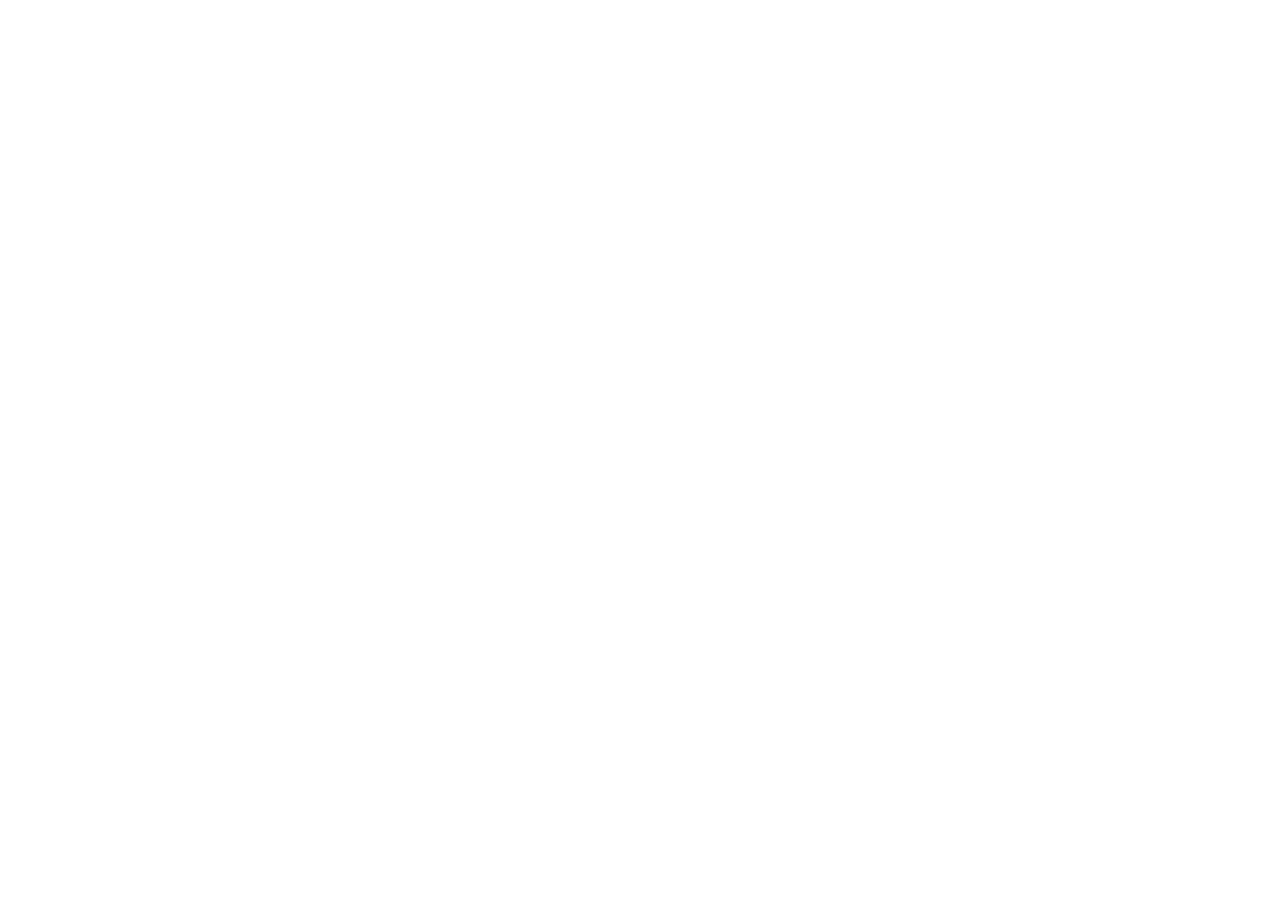
==== login.html @ 0b89da91 "init project" ====
<!DOCTYPE html>
<html lang="zh-CN">
  <head>
    <meta charset="UTF-8" />
    <meta http-equiv="X-UA-Compatible" content="IE=edge" />
    <meta name="viewport" content="width=device-width, initial-scale=1.0" />
    <title>Document</title>
  </head>
  <body></body>
</html>
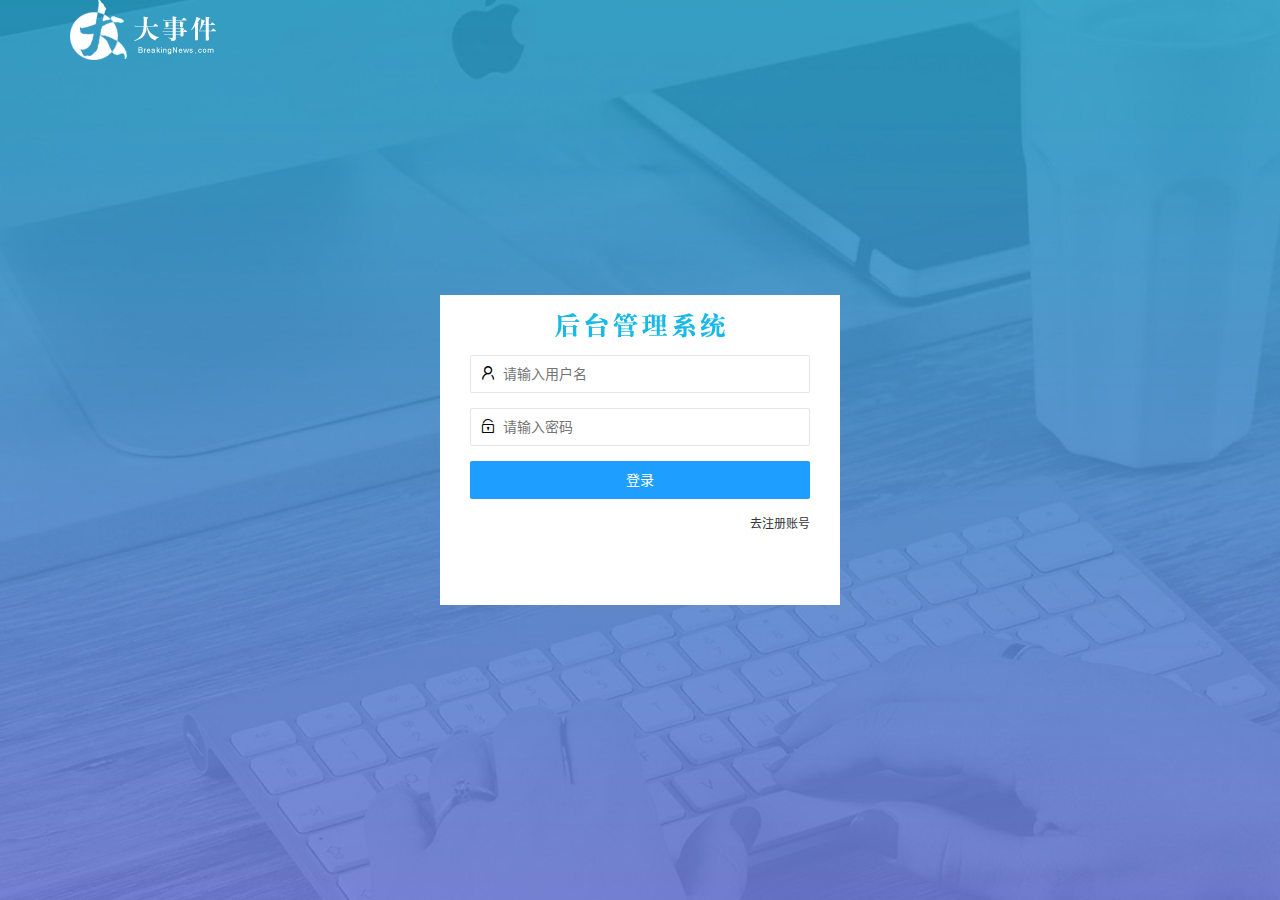
==== commit 839c73ca: "完成了登录和注册功能的开发" ====
--- a/login.html
+++ b/login.html
@@ -5,6 +5,129 @@
     <meta http-equiv="X-UA-Compatible" content="IE=edge" />
     <meta name="viewport" content="width=device-width, initial-scale=1.0" />
     <title>Document</title>
+    <link rel="stylesheet" href="./assets/lib/layui/css/layui.css" />
+    <!-- 导入自己的样式表 -->
+    <link rel="stylesheet" href="./assets/css/login.css" />
   </head>
-  <body></body>
+  <body>
+    <!-- 头部区域的logo -->
+    <div class="layui-main">
+      <img src="./assets/images/logo.png" alt="" />
+    </div>
+
+    <!-- 登录注册区域 -->
+    <div class="loginRegBox">
+      <div class="titleBox"></div>
+      <!-- 登录 -->
+      <div class="loginBox">
+        <form class="layui-form" id="form_login">
+          <!-- 用户名输入框 -->
+          <div class="layui-form-item">
+            <i class="layui-icon layui-icon-username"></i>
+            <input
+              type="text"
+              name="username"
+              required
+              lay-verify="required"
+              placeholder="请输入用户名"
+              autocomplete="off"
+              class="layui-input"
+            />
+          </div>
+          <!-- 密码输入框 -->
+          <div class="layui-form-item">
+            <i class="layui-icon layui-icon-password"></i>
+            <input
+              type="password"
+              name="password"
+              required
+              lay-verify="required|pwd"
+              placeholder="请输入密码"
+              autocomplete="off"
+              class="layui-input"
+            />
+          </div>
+          <!-- 登录按钮 -->
+          <div class="layui-form-item">
+            <button
+              class="layui-btn layui-btn-fluid layui-btn-normal"
+              lay-submit
+            >
+              登录
+            </button>
+          </div>
+          <!-- 链接跳转 -->
+          <div class="layui-form-item links">
+            <a href="javascript:;" id="link-reg">去注册账号</a>
+          </div>
+        </form>
+      </div>
+      <!-- 注册 -->
+      <div class="regBox">
+        <form class="layui-form" id="form_reg">
+          <!-- 用户名输入框 -->
+          <div class="layui-form-item">
+            <i class="layui-icon layui-icon-username"></i>
+            <input
+              type="text"
+              name="username"
+              required
+              lay-verify="required"
+              placeholder="请输入用户名"
+              autocomplete="off"
+              class="layui-input"
+            />
+          </div>
+          <!-- 密码输入框 -->
+          <div class="layui-form-item">
+            <i class="layui-icon layui-icon-password"></i>
+            <!-- lay-verify预校验属性 -->
+            <input
+              type="password"
+              name="password"
+              required
+              lay-verify="required|pwd"
+              placeholder="请输入密码"
+              autocomplete="off"
+              class="layui-input"
+            />
+          </div>
+          <!-- 密码确认框 -->
+          <div class="layui-form-item">
+            <i class="layui-icon layui-icon-password"></i>
+            <input
+              type="password"
+              name="repassword"
+              required
+              lay-verify="required|pwd|repwd"
+              placeholder="再次确认密码"
+              autocomplete="off"
+              class="layui-input"
+            />
+          </div>
+          <!-- 注册按钮 -->
+          <div class="layui-form-item">
+            <button
+              class="layui-btn layui-btn-fluid layui-btn-normal"
+              lay-submit
+            >
+              注册
+            </button>
+          </div>
+          <!-- 链接跳转 -->
+          <div class="layui-form-item links">
+            <!-- href="javascript:;"为了防止点击a链接之后跳转页面 -->
+            <a href="javascript:;" id="link-login">去登录</a>
+          </div>
+        </form>
+      </div>
+    </div>
+    <!-- 导入layui的js文件 -->
+    <script src="./assets/lib/layui/layui.all.js"></script>
+    <script src="./assets/lib/jquery.js"></script>
+    <!-- 导入路径拼接的js -->
+    <script src="./assets/js/baseAPI.js"></script>
+    <!-- 导入自己的js -->
+    <script src="./assets/js/login.js"></script>
+  </body>
 </html>
--- a/assets/lib/layui/css/layui.css
+++ b/assets/lib/layui/css/layui.css
@@ -0,0 +1,2 @@
+/** layui-v2.5.5 MIT License By https://www.layui.com */
+ .layui-inline,img{display:inline-block;vertical-align:middle}h1,h2,h3,h4,h5,h6{font-weight:400}.layui-edge,.layui-header,.layui-inline,.layui-main{position:relative}.layui-body,.layui-edge,.layui-elip{overflow:hidden}.layui-btn,.layui-edge,.layui-inline,img{vertical-align:middle}.layui-btn,.layui-disabled,.layui-icon,.layui-unselect{-moz-user-select:none;-webkit-user-select:none;-ms-user-select:none}.layui-elip,.layui-form-checkbox span,.layui-form-pane .layui-form-label{text-overflow:ellipsis;white-space:nowrap}.layui-breadcrumb,.layui-tree-btnGroup{visibility:hidden}blockquote,body,button,dd,div,dl,dt,form,h1,h2,h3,h4,h5,h6,input,li,ol,p,pre,td,textarea,th,ul{margin:0;padding:0;-webkit-tap-highlight-color:rgba(0,0,0,0)}a:active,a:hover{outline:0}img{border:none}li{list-style:none}table{border-collapse:collapse;border-spacing:0}h4,h5,h6{font-size:100%}button,input,optgroup,option,select,textarea{font-family:inherit;font-size:inherit;font-style:inherit;font-weight:inherit;outline:0}pre{white-space:pre-wrap;white-space:-moz-pre-wrap;white-space:-pre-wrap;white-space:-o-pre-wrap;word-wrap:break-word}body{line-height:24px;font:14px Helvetica Neue,Helvetica,PingFang SC,Tahoma,Arial,sans-serif}hr{height:1px;margin:10px 0;border:0;clear:both}a{color:#333;text-decoration:none}a:hover{color:#777}a cite{font-style:normal;*cursor:pointer}.layui-border-box,.layui-border-box *{box-sizing:border-box}.layui-box,.layui-box *{box-sizing:content-box}.layui-clear{clear:both;*zoom:1}.layui-clear:after{content:'\20';clear:both;*zoom:1;display:block;height:0}.layui-inline{*display:inline;*zoom:1}.layui-edge{display:inline-block;width:0;height:0;border-width:6px;border-style:dashed;border-color:transparent}.layui-edge-top{top:-4px;border-bottom-color:#999;border-bottom-style:solid}.layui-edge-right{border-left-color:#999;border-left-style:solid}.layui-edge-bottom{top:2px;border-top-color:#999;border-top-style:solid}.layui-edge-left{border-right-color:#999;border-right-style:solid}.layui-disabled,.layui-disabled:hover{color:#d2d2d2!important;cursor:not-allowed!important}.layui-circle{border-radius:100%}.layui-show{display:block!important}.layui-hide{display:none!important}@font-face{font-family:layui-icon;src:url(../font/iconfont.eot?v=250);src:url(../font/iconfont.eot?v=250#iefix) format('embedded-opentype'),url(../font/iconfont.woff2?v=250) format('woff2'),url(../font/iconfont.woff?v=250) format('woff'),url(../font/iconfont.ttf?v=250) format('truetype'),url(../font/iconfont.svg?v=250#layui-icon) format('svg')}.layui-icon{font-family:layui-icon!important;font-size:16px;font-style:normal;-webkit-font-smoothing:antialiased;-moz-osx-font-smoothing:grayscale}.layui-icon-reply-fill:before{content:"\e611"}.layui-icon-set-fill:before{content:"\e614"}.layui-icon-menu-fill:before{content:"\e60f"}.layui-icon-search:before{content:"\e615"}.layui-icon-share:before{content:"\e641"}.layui-icon-set-sm:before{content:"\e620"}.layui-icon-engine:before{content:"\e628"}.layui-icon-close:before{content:"\1006"}.layui-icon-close-fill:before{content:"\1007"}.layui-icon-chart-screen:before{content:"\e629"}.layui-icon-star:before{content:"\e600"}.layui-icon-circle-dot:before{content:"\e617"}.layui-icon-chat:before{content:"\e606"}.layui-icon-release:before{content:"\e609"}.layui-icon-list:before{content:"\e60a"}.layui-icon-chart:before{content:"\e62c"}.layui-icon-ok-circle:before{content:"\1005"}.layui-icon-layim-theme:before{content:"\e61b"}.layui-icon-table:before{content:"\e62d"}.layui-icon-right:before{content:"\e602"}.layui-icon-left:before{content:"\e603"}.layui-icon-cart-simple:before{content:"\e698"}.layui-icon-face-cry:before{content:"\e69c"}.layui-icon-face-smile:before{content:"\e6af"}.layui-icon-survey:before{content:"\e6b2"}.layui-icon-tree:before{content:"\e62e"}.layui-icon-upload-circle:before{content:"\e62f"}.layui-icon-add-circle:before{content:"\e61f"}.layui-icon-download-circle:before{content:"\e601"}.layui-icon-templeate-1:before{content:"\e630"}.layui-icon-util:before{content:"\e631"}.layui-icon-face-surprised:before{content:"\e664"}.layui-icon-edit:before{content:"\e642"}.layui-icon-speaker:before{content:"\e645"}.layui-icon-down:before{content:"\e61a"}.layui-icon-file:before{content:"\e621"}.layui-icon-layouts:before{content:"\e632"}.layui-icon-rate-half:before{content:"\e6c9"}.layui-icon-add-circle-fine:before{content:"\e608"}.layui-icon-prev-circle:before{content:"\e633"}.layui-icon-read:before{content:"\e705"}.layui-icon-404:before{content:"\e61c"}.layui-icon-carousel:before{content:"\e634"}.layui-icon-help:before{content:"\e607"}.layui-icon-code-circle:before{content:"\e635"}.layui-icon-water:before{content:"\e636"}.layui-icon-username:before{content:"\e66f"}.layui-icon-find-fill:before{content:"\e670"}.layui-icon-about:before{content:"\e60b"}.layui-icon-location:before{content:"\e715"}.layui-icon-up:before{content:"\e619"}.layui-icon-pause:before{content:"\e651"}.layui-icon-date:before{content:"\e637"}.layui-icon-layim-uploadfile:before{content:"\e61d"}.layui-icon-delete:before{content:"\e640"}.layui-icon-play:before{content:"\e652"}.layui-icon-top:before{content:"\e604"}.layui-icon-friends:before{content:"\e612"}.layui-icon-refresh-3:before{content:"\e9aa"}.layui-icon-ok:before{content:"\e605"}.layui-icon-layer:before{content:"\e638"}.layui-icon-face-smile-fine:before{content:"\e60c"}.layui-icon-dollar:before{content:"\e659"}.layui-icon-group:before{content:"\e613"}.layui-icon-layim-download:before{content:"\e61e"}.layui-icon-picture-fine:before{content:"\e60d"}.layui-icon-link:before{content:"\e64c"}.layui-icon-diamond:before{content:"\e735"}.layui-icon-log:before{content:"\e60e"}.layui-icon-rate-solid:before{content:"\e67a"}.layui-icon-fonts-del:before{content:"\e64f"}.layui-icon-unlink:before{content:"\e64d"}.layui-icon-fonts-clear:before{content:"\e639"}.layui-icon-triangle-r:before{content:"\e623"}.layui-icon-circle:before{content:"\e63f"}.layui-icon-radio:before{content:"\e643"}.layui-icon-align-center:before{content:"\e647"}.layui-icon-align-right:before{content:"\e648"}.layui-icon-align-left:before{content:"\e649"}.layui-icon-loading-1:before{content:"\e63e"}.layui-icon-return:before{content:"\e65c"}.layui-icon-fonts-strong:before{content:"\e62b"}.layui-icon-upload:before{content:"\e67c"}.layui-icon-dialogue:before{content:"\e63a"}.layui-icon-video:before{content:"\e6ed"}.layui-icon-headset:before{content:"\e6fc"}.layui-icon-cellphone-fine:before{content:"\e63b"}.layui-icon-add-1:before{content:"\e654"}.layui-icon-face-smile-b:before{content:"\e650"}.layui-icon-fonts-html:before{content:"\e64b"}.layui-icon-form:before{content:"\e63c"}.layui-icon-cart:before{content:"\e657"}.layui-icon-camera-fill:before{content:"\e65d"}.layui-icon-tabs:before{content:"\e62a"}.layui-icon-fonts-code:before{content:"\e64e"}.layui-icon-fire:before{content:"\e756"}.layui-icon-set:before{content:"\e716"}.layui-icon-fonts-u:before{content:"\e646"}.layui-icon-triangle-d:before{content:"\e625"}.layui-icon-tips:before{content:"\e702"}.layui-icon-picture:before{content:"\e64a"}.layui-icon-more-vertical:before{content:"\e671"}.layui-icon-flag:before{content:"\e66c"}.layui-icon-loading:before{content:"\e63d"}.layui-icon-fonts-i:before{content:"\e644"}.layui-icon-refresh-1:before{content:"\e666"}.layui-icon-rmb:before{content:"\e65e"}.layui-icon-home:before{content:"\e68e"}.layui-icon-user:before{content:"\e770"}.layui-icon-notice:before{content:"\e667"}.layui-icon-login-weibo:before{content:"\e675"}.layui-icon-voice:before{content:"\e688"}.layui-icon-upload-drag:before{content:"\e681"}.layui-icon-login-qq:before{content:"\e676"}.layui-icon-snowflake:before{content:"\e6b1"}.layui-icon-file-b:before{content:"\e655"}.layui-icon-template:before{content:"\e663"}.layui-icon-auz:before{content:"\e672"}.layui-icon-console:before{content:"\e665"}.layui-icon-app:before{content:"\e653"}.layui-icon-prev:before{content:"\e65a"}.layui-icon-website:before{content:"\e7ae"}.layui-icon-next:before{content:"\e65b"}.layui-icon-component:before{content:"\e857"}.layui-icon-more:before{content:"\e65f"}.layui-icon-login-wechat:before{content:"\e677"}.layui-icon-shrink-right:before{content:"\e668"}.layui-icon-spread-left:before{content:"\e66b"}.layui-icon-camera:before{content:"\e660"}.layui-icon-note:before{content:"\e66e"}.layui-icon-refresh:before{content:"\e669"}.layui-icon-female:before{content:"\e661"}.layui-icon-male:before{content:"\e662"}.layui-icon-password:before{content:"\e673"}.layui-icon-senior:before{content:"\e674"}.layui-icon-theme:before{content:"\e66a"}.layui-icon-tread:before{content:"\e6c5"}.layui-icon-praise:before{content:"\e6c6"}.layui-icon-star-fill:before{content:"\e658"}.layui-icon-rate:before{content:"\e67b"}.layui-icon-template-1:before{content:"\e656"}.layui-icon-vercode:before{content:"\e679"}.layui-icon-cellphone:before{content:"\e678"}.layui-icon-screen-full:before{content:"\e622"}.layui-icon-screen-restore:before{content:"\e758"}.layui-icon-cols:before{content:"\e610"}.layui-icon-export:before{content:"\e67d"}.layui-icon-print:before{content:"\e66d"}.layui-icon-slider:before{content:"\e714"}.layui-icon-addition:before{content:"\e624"}.layui-icon-subtraction:before{content:"\e67e"}.layui-icon-service:before{content:"\e626"}.layui-icon-transfer:before{content:"\e691"}.layui-main{width:1140px;margin:0 auto}.layui-header{z-index:1000;height:60px}.layui-header a:hover{transition:all .5s;-webkit-transition:all .5s}.layui-side{position:fixed;left:0;top:0;bottom:0;z-index:999;width:200px;overflow-x:hidden}.layui-side-scroll{position:relative;width:220px;height:100%;overflow-x:hidden}.layui-body{position:absolute;left:200px;right:0;top:0;bottom:0;z-index:998;width:auto;overflow-y:auto;box-sizing:border-box}.layui-layout-body{overflow:hidden}.layui-layout-admin .layui-header{background-color:#23262E}.layui-layout-admin .layui-side{top:60px;width:200px;overflow-x:hidden}.layui-layout-admin .layui-body{position:fixed;top:60px;bottom:44px}.layui-layout-admin .layui-main{width:auto;margin:0 15px}.layui-layout-admin .layui-footer{position:fixed;left:200px;right:0;bottom:0;height:44px;line-height:44px;padding:0 15px;background-color:#eee}.layui-layout-admin .layui-logo{position:absolute;left:0;top:0;width:200px;height:100%;line-height:60px;text-align:center;color:#009688;font-size:16px}.layui-layout-admin .layui-header .layui-nav{background:0 0}.layui-layout-left{position:absolute!important;left:200px;top:0}.layui-layout-right{position:absolute!important;right:0;top:0}.layui-container{position:relative;margin:0 auto;padding:0 15px;box-sizing:border-box}.layui-fluid{position:relative;margin:0 auto;padding:0 15px}.layui-row:after,.layui-row:before{content:'';display:block;clear:both}.layui-col-lg1,.layui-col-lg10,.layui-col-lg11,.layui-col-lg12,.layui-col-lg2,.layui-col-lg3,.layui-col-lg4,.layui-col-lg5,.layui-col-lg6,.layui-col-lg7,.layui-col-lg8,.layui-col-lg9,.layui-col-md1,.layui-col-md10,.layui-col-md11,.layui-col-md12,.layui-col-md2,.layui-col-md3,.layui-col-md4,.layui-col-md5,.layui-col-md6,.layui-col-md7,.layui-col-md8,.layui-col-md9,.layui-col-sm1,.layui-col-sm10,.layui-col-sm11,.layui-col-sm12,.layui-col-sm2,.layui-col-sm3,.layui-col-sm4,.layui-col-sm5,.layui-col-sm6,.layui-col-sm7,.layui-col-sm8,.layui-col-sm9,.layui-col-xs1,.layui-col-xs10,.layui-col-xs11,.layui-col-xs12,.layui-col-xs2,.layui-col-xs3,.layui-col-xs4,.layui-col-xs5,.layui-col-xs6,.layui-col-xs7,.layui-col-xs8,.layui-col-xs9{position:relative;display:block;box-sizing:border-box}.layui-col-xs1,.layui-col-xs10,.layui-col-xs11,.layui-col-xs12,.layui-col-xs2,.layui-col-xs3,.layui-col-xs4,.layui-col-xs5,.layui-col-xs6,.layui-col-xs7,.layui-col-xs8,.layui-col-xs9{float:left}.layui-col-xs1{width:8.33333333%}.layui-col-xs2{width:16.66666667%}.layui-col-xs3{width:25%}.layui-col-xs4{width:33.33333333%}.layui-col-xs5{width:41.66666667%}.layui-col-xs6{width:50%}.layui-col-xs7{width:58.33333333%}.layui-col-xs8{width:66.66666667%}.layui-col-xs9{width:75%}.layui-col-xs10{width:83.33333333%}.layui-col-xs11{width:91.66666667%}.layui-col-xs12{width:100%}.layui-col-xs-offset1{margin-left:8.33333333%}.layui-col-xs-offset2{margin-left:16.66666667%}.layui-col-xs-offset3{margin-left:25%}.layui-col-xs-offset4{margin-left:33.33333333%}.layui-col-xs-offset5{margin-left:41.66666667%}.layui-col-xs-offset6{margin-left:50%}.layui-col-xs-offset7{margin-left:58.33333333%}.layui-col-xs-offset8{margin-left:66.66666667%}.layui-col-xs-offset9{margin-left:75%}.layui-col-xs-offset10{margin-left:83.33333333%}.layui-col-xs-offset11{margin-left:91.66666667%}.layui-col-xs-offset12{margin-left:100%}@media screen and (max-width:768px){.layui-hide-xs{display:none!important}.layui-show-xs-block{display:block!important}.layui-show-xs-inline{display:inline!important}.layui-show-xs-inline-block{display:inline-block!important}}@media screen and (min-width:768px){.layui-container{width:750px}.layui-hide-sm{display:none!important}.layui-show-sm-block{display:block!important}.layui-show-sm-inline{display:inline!important}.layui-show-sm-inline-block{display:inline-block!important}.layui-col-sm1,.layui-col-sm10,.layui-col-sm11,.layui-col-sm12,.layui-col-sm2,.layui-col-sm3,.layui-col-sm4,.layui-col-sm5,.layui-col-sm6,.layui-col-sm7,.layui-col-sm8,.layui-col-sm9{float:left}.layui-col-sm1{width:8.33333333%}.layui-col-sm2{width:16.66666667%}.layui-col-sm3{width:25%}.layui-col-sm4{width:33.33333333%}.layui-col-sm5{width:41.66666667%}.layui-col-sm6{width:50%}.layui-col-sm7{width:58.33333333%}.layui-col-sm8{width:66.66666667%}.layui-col-sm9{width:75%}.layui-col-sm10{width:83.33333333%}.layui-col-sm11{width:91.66666667%}.layui-col-sm12{width:100%}.layui-col-sm-offset1{margin-left:8.33333333%}.layui-col-sm-offset2{margin-left:16.66666667%}.layui-col-sm-offset3{margin-left:25%}.layui-col-sm-offset4{margin-left:33.33333333%}.layui-col-sm-offset5{margin-left:41.66666667%}.layui-col-sm-offset6{margin-left:50%}.layui-col-sm-offset7{margin-left:58.33333333%}.layui-col-sm-offset8{margin-left:66.66666667%}.layui-col-sm-offset9{margin-left:75%}.layui-col-sm-offset10{margin-left:83.33333333%}.layui-col-sm-offset11{margin-left:91.66666667%}.layui-col-sm-offset12{margin-left:100%}}@media screen and (min-width:992px){.layui-container{width:970px}.layui-hide-md{display:none!important}.layui-show-md-block{display:block!important}.layui-show-md-inline{display:inline!important}.layui-show-md-inline-block{display:inline-block!important}.layui-col-md1,.layui-col-md10,.layui-col-md11,.layui-col-md12,.layui-col-md2,.layui-col-md3,.layui-col-md4,.layui-col-md5,.layui-col-md6,.layui-col-md7,.layui-col-md8,.layui-col-md9{float:left}.layui-col-md1{width:8.33333333%}.layui-col-md2{width:16.66666667%}.layui-col-md3{width:25%}.layui-col-md4{width:33.33333333%}.layui-col-md5{width:41.66666667%}.layui-col-md6{width:50%}.layui-col-md7{width:58.33333333%}.layui-col-md8{width:66.66666667%}.layui-col-md9{width:75%}.layui-col-md10{width:83.33333333%}.layui-col-md11{width:91.66666667%}.layui-col-md12{width:100%}.layui-col-md-offset1{margin-left:8.33333333%}.layui-col-md-offset2{margin-left:16.66666667%}.layui-col-md-offset3{margin-left:25%}.layui-col-md-offset4{margin-left:33.33333333%}.layui-col-md-offset5{margin-left:41.66666667%}.layui-col-md-offset6{margin-left:50%}.layui-col-md-offset7{margin-left:58.33333333%}.layui-col-md-offset8{margin-left:66.66666667%}.layui-col-md-offset9{margin-left:75%}.layui-col-md-offset10{margin-left:83.33333333%}.layui-col-md-offset11{margin-left:91.66666667%}.layui-col-md-offset12{margin-left:100%}}@media screen and (min-width:1200px){.layui-container{width:1170px}.layui-hide-lg{display:none!important}.layui-show-lg-block{display:block!important}.layui-show-lg-inline{display:inline!important}.layui-show-lg-inline-block{display:inline-block!important}.layui-col-lg1,.layui-col-lg10,.layui-col-lg11,.layui-col-lg12,.layui-col-lg2,.layui-col-lg3,.layui-col-lg4,.layui-col-lg5,.layui-col-lg6,.layui-col-lg7,.layui-col-lg8,.layui-col-lg9{float:left}.layui-col-lg1{width:8.33333333%}.layui-col-lg2{width:16.66666667%}.layui-col-lg3{width:25%}.layui-col-lg4{width:33.33333333%}.layui-col-lg5{width:41.66666667%}.layui-col-lg6{width:50%}.layui-col-lg7{width:58.33333333%}.layui-col-lg8{width:66.66666667%}.layui-col-lg9{width:75%}.layui-col-lg10{width:83.33333333%}.layui-col-lg11{width:91.66666667%}.layui-col-lg12{width:100%}.layui-col-lg-offset1{margin-left:8.33333333%}.layui-col-lg-offset2{margin-left:16.66666667%}.layui-col-lg-offset3{margin-left:25%}.layui-col-lg-offset4{margin-left:33.33333333%}.layui-col-lg-offset5{margin-left:41.66666667%}.layui-col-lg-offset6{margin-left:50%}.layui-col-lg-offset7{margin-left:58.33333333%}.layui-col-lg-offset8{margin-left:66.66666667%}.layui-col-lg-offset9{margin-left:75%}.layui-col-lg-offset10{margin-left:83.33333333%}.layui-col-lg-offset11{margin-left:91.66666667%}.layui-col-lg-offset12{margin-left:100%}}.layui-col-space1{margin:-.5px}.layui-col-space1>*{padding:.5px}.layui-col-space3{margin:-1.5px}.layui-col-space3>*{padding:1.5px}.layui-col-space5{margin:-2.5px}.layui-col-space5>*{padding:2.5px}.layui-col-space8{margin:-3.5px}.layui-col-space8>*{padding:3.5px}.layui-col-space10{margin:-5px}.layui-col-space10>*{padding:5px}.layui-col-space12{margin:-6px}.layui-col-space12>*{padding:6px}.layui-col-space15{margin:-7.5px}.layui-col-space15>*{padding:7.5px}.layui-col-space18{margin:-9px}.layui-col-space18>*{padding:9px}.layui-col-space20{margin:-10px}.layui-col-space20>*{padding:10px}.layui-col-space22{margin:-11px}.layui-col-space22>*{padding:11px}.layui-col-space25{margin:-12.5px}.layui-col-space25>*{padding:12.5px}.layui-col-space30{margin:-15px}.layui-col-space30>*{padding:15px}.layui-btn,.layui-input,.layui-select,.layui-textarea,.layui-upload-button{outline:0;-webkit-appearance:none;transition:all .3s;-webkit-transition:all .3s;box-sizing:border-box}.layui-elem-quote{margin-bottom:10px;padding:15px;line-height:22px;border-left:5px solid #009688;border-radius:0 2px 2px 0;background-color:#f2f2f2}.layui-quote-nm{border-style:solid;border-width:1px 1px 1px 5px;background:0 0}.layui-elem-field{margin-bottom:10px;padding:0;border-width:1px;border-style:solid}.layui-elem-field legend{margin-left:20px;padding:0 10px;font-size:20px;font-weight:300}.layui-field-title{margin:10px 0 20px;border-width:1px 0 0}.layui-field-box{padding:10px 15px}.layui-field-title .layui-field-box{padding:10px 0}.layui-progress{position:relative;height:6px;border-radius:20px;background-color:#e2e2e2}.layui-progress-bar{position:absolute;left:0;top:0;width:0;max-width:100%;height:6px;border-radius:20px;text-align:right;background-color:#5FB878;transition:all .3s;-webkit-transition:all .3s}.layui-progress-big,.layui-progress-big .layui-progress-bar{height:18px;line-height:18px}.layui-progress-text{position:relative;top:-20px;line-height:18px;font-size:12px;color:#666}.layui-progress-big .layui-progress-text{position:static;padding:0 10px;color:#fff}.layui-collapse{border-width:1px;border-style:solid;border-radius:2px}.layui-colla-content,.layui-colla-item{border-top-width:1px;border-top-style:solid}.layui-colla-item:first-child{border-top:none}.layui-colla-title{position:relative;height:42px;line-height:42px;padding:0 15px 0 35px;color:#333;background-color:#f2f2f2;cursor:pointer;font-size:14px;overflow:hidden}.layui-colla-content{display:none;padding:10px 15px;line-height:22px;color:#666}.layui-colla-icon{position:absolute;left:15px;top:0;font-size:14px}.layui-card{margin-bottom:15px;border-radius:2px;background-color:#fff;box-shadow:0 1px 2px 0 rgba(0,0,0,.05)}.layui-card:last-child{margin-bottom:0}.layui-card-header{position:relative;height:42px;line-height:42px;padding:0 15px;border-bottom:1px solid #f6f6f6;color:#333;border-radius:2px 2px 0 0;font-size:14px}.layui-bg-black,.layui-bg-blue,.layui-bg-cyan,.layui-bg-green,.layui-bg-orange,.layui-bg-red{color:#fff!important}.layui-card-body{position:relative;padding:10px 15px;line-height:24px}.layui-card-body[pad15]{padding:15px}.layui-card-body[pad20]{padding:20px}.layui-card-body .layui-table{margin:5px 0}.layui-card .layui-tab{margin:0}.layui-panel-window{position:relative;padding:15px;border-radius:0;border-top:5px solid #E6E6E6;background-color:#fff}.layui-auxiliar-moving{position:fixed;left:0;right:0;top:0;bottom:0;width:100%;height:100%;background:0 0;z-index:9999999999}.layui-form-label,.layui-form-mid,.layui-form-select,.layui-input-block,.layui-input-inline,.layui-textarea{position:relative}.layui-bg-red{background-color:#FF5722!important}.layui-bg-orange{background-color:#FFB800!important}.layui-bg-green{background-color:#009688!important}.layui-bg-cyan{background-color:#2F4056!important}.layui-bg-blue{background-color:#1E9FFF!important}.layui-bg-black{background-color:#393D49!important}.layui-bg-gray{background-color:#eee!important;color:#666!important}.layui-badge-rim,.layui-colla-content,.layui-colla-item,.layui-collapse,.layui-elem-field,.layui-form-pane .layui-form-item[pane],.layui-form-pane .layui-form-label,.layui-input,.layui-layedit,.layui-layedit-tool,.layui-quote-nm,.layui-select,.layui-tab-bar,.layui-tab-card,.layui-tab-title,.layui-tab-title .layui-this:after,.layui-textarea{border-color:#e6e6e6}.layui-timeline-item:before,hr{background-color:#e6e6e6}.layui-text{line-height:22px;font-size:14px;color:#666}.layui-text h1,.layui-text h2,.layui-text h3{font-weight:500;color:#333}.layui-text h1{font-size:30px}.layui-text h2{font-size:24px}.layui-text h3{font-size:18px}.layui-text a:not(.layui-btn){color:#01AAED}.layui-text a:not(.layui-btn):hover{text-decoration:underline}.layui-text ul{padding:5px 0 5px 15px}.layui-text ul li{margin-top:5px;list-style-type:disc}.layui-text em,.layui-word-aux{color:#999!important;padding:0 5px!important}.layui-btn{display:inline-block;height:38px;line-height:38px;padding:0 18px;background-color:#009688;color:#fff;white-space:nowrap;text-align:center;font-size:14px;border:none;border-radius:2px;cursor:pointer}.layui-btn:hover{opacity:.8;filter:alpha(opacity=80);color:#fff}.layui-btn:active{opacity:1;filter:alpha(opacity=100)}.layui-btn+.layui-btn{margin-left:10px}.layui-btn-container{font-size:0}.layui-btn-container .layui-btn{margin-right:10px;margin-bottom:10px}.layui-btn-container .layui-btn+.layui-btn{margin-left:0}.layui-table .layui-btn-container .layui-btn{margin-bottom:9px}.layui-btn-radius{border-radius:100px}.layui-btn .layui-icon{margin-right:3px;font-size:18px;vertical-align:bottom;vertical-align:middle\9}.layui-btn-primary{border:1px solid #C9C9C9;background-color:#fff;color:#555}.layui-btn-primary:hover{border-color:#009688;color:#333}.layui-btn-normal{background-color:#1E9FFF}.layui-btn-warm{background-color:#FFB800}.layui-btn-danger{background-color:#FF5722}.layui-btn-checked{background-color:#5FB878}.layui-btn-disabled,.layui-btn-disabled:active,.layui-btn-disabled:hover{border:1px solid #e6e6e6;background-color:#FBFBFB;color:#C9C9C9;cursor:not-allowed;opacity:1}.layui-btn-lg{height:44px;line-height:44px;padding:0 25px;font-size:16px}.layui-btn-sm{height:30px;line-height:30px;padding:0 10px;font-size:12px}.layui-btn-sm i{font-size:16px!important}.layui-btn-xs{height:22px;line-height:22px;padding:0 5px;font-size:12px}.layui-btn-xs i{font-size:14px!important}.layui-btn-group{display:inline-block;vertical-align:middle;font-size:0}.layui-btn-group .layui-btn{margin-left:0!important;margin-right:0!important;border-left:1px solid rgba(255,255,255,.5);border-radius:0}.layui-btn-group .layui-btn-primary{border-left:none}.layui-btn-group .layui-btn-primary:hover{border-color:#C9C9C9;color:#009688}.layui-btn-group .layui-btn:first-child{border-left:none;border-radius:2px 0 0 2px}.layui-btn-group .layui-btn-primary:first-child{border-left:1px solid #c9c9c9}.layui-btn-group .layui-btn:last-child{border-radius:0 2px 2px 0}.layui-btn-group .layui-btn+.layui-btn{margin-left:0}.layui-btn-group+.layui-btn-group{margin-left:10px}.layui-btn-fluid{width:100%}.layui-input,.layui-select,.layui-textarea{height:38px;line-height:1.3;line-height:38px\9;border-width:1px;border-style:solid;background-color:#fff;border-radius:2px}.layui-input::-webkit-input-placeholder,.layui-select::-webkit-input-placeholder,.layui-textarea::-webkit-input-placeholder{line-height:1.3}.layui-input,.layui-textarea{display:block;width:100%;padding-left:10px}.layui-input:hover,.layui-textarea:hover{border-color:#D2D2D2!important}.layui-input:focus,.layui-textarea:focus{border-color:#C9C9C9!important}.layui-textarea{min-height:100px;height:auto;line-height:20px;padding:6px 10px;resize:vertical}.layui-select{padding:0 10px}.layui-form input[type=checkbox],.layui-form input[type=radio],.layui-form select{display:none}.layui-form [lay-ignore]{display:initial}.layui-form-item{margin-bottom:15px;clear:both;*zoom:1}.layui-form-item:after{content:'\20';clear:both;*zoom:1;display:block;height:0}.layui-form-label{float:left;display:block;padding:9px 15px;width:80px;font-weight:400;line-height:20px;text-align:right}.layui-form-label-col{display:block;float:none;padding:9px 0;line-height:20px;text-align:left}.layui-form-item .layui-inline{margin-bottom:5px;margin-right:10px}.layui-input-block{margin-left:110px;min-height:36px}.layui-input-inline{display:inline-block;vertical-align:middle}.layui-form-item .layui-input-inline{float:left;width:190px;margin-right:10px}.layui-form-text .layui-input-inline{width:auto}.layui-form-mid{float:left;display:block;padding:9px 0!important;line-height:20px;margin-right:10px}.layui-form-danger+.layui-form-select .layui-input,.layui-form-danger:focus{border-color:#FF5722!important}.layui-form-select .layui-input{padding-right:30px;cursor:pointer}.layui-form-select .layui-edge{position:absolute;right:10px;top:50%;margin-top:-3px;cursor:pointer;border-width:6px;border-top-color:#c2c2c2;border-top-style:solid;transition:all .3s;-webkit-transition:all .3s}.layui-form-select dl{display:none;position:absolute;left:0;top:42px;padding:5px 0;z-index:899;min-width:100%;border:1px solid #d2d2d2;max-height:300px;overflow-y:auto;background-color:#fff;border-radius:2px;box-shadow:0 2px 4px rgba(0,0,0,.12);box-sizing:border-box}.layui-form-select dl dd,.layui-form-select dl dt{padding:0 10px;line-height:36px;white-space:nowrap;overflow:hidden;text-overflow:ellipsis}.layui-form-select dl dt{font-size:12px;color:#999}.layui-form-select dl dd{cursor:pointer}.layui-form-select dl dd:hover{background-color:#f2f2f2;-webkit-transition:.5s all;transition:.5s all}.layui-form-select .layui-select-group dd{padding-left:20px}.layui-form-select dl dd.layui-select-tips{padding-left:10px!important;color:#999}.layui-form-select dl dd.layui-this{background-color:#5FB878;color:#fff}.layui-form-checkbox,.layui-form-select dl dd.layui-disabled{background-color:#fff}.layui-form-selected dl{display:block}.layui-form-checkbox,.layui-form-checkbox *,.layui-form-switch{display:inline-block;vertical-align:middle}.layui-form-selected .layui-edge{margin-top:-9px;-webkit-transform:rotate(180deg);transform:rotate(180deg);margin-top:-3px\9}:root .layui-form-selected .layui-edge{margin-top:-9px\0/IE9}.layui-form-selectup dl{top:auto;bottom:42px}.layui-select-none{margin:5px 0;text-align:center;color:#999}.layui-select-disabled .layui-disabled{border-color:#eee!important}.layui-select-disabled .layui-edge{border-top-color:#d2d2d2}.layui-form-checkbox{position:relative;height:30px;line-height:30px;margin-right:10px;padding-right:30px;cursor:pointer;font-size:0;-webkit-transition:.1s linear;transition:.1s linear;box-sizing:border-box}.layui-form-checkbox span{padding:0 10px;height:100%;font-size:14px;border-radius:2px 0 0 2px;background-color:#d2d2d2;color:#fff;overflow:hidden}.layui-form-checkbox:hover span{background-color:#c2c2c2}.layui-form-checkbox i{position:absolute;right:0;top:0;width:30px;height:28px;border:1px solid #d2d2d2;border-left:none;border-radius:0 2px 2px 0;color:#fff;font-size:20px;text-align:center}.layui-form-checkbox:hover i{border-color:#c2c2c2;color:#c2c2c2}.layui-form-checked,.layui-form-checked:hover{border-color:#5FB878}.layui-form-checked span,.layui-form-checked:hover span{background-color:#5FB878}.layui-form-checked i,.layui-form-checked:hover i{color:#5FB878}.layui-form-item .layui-form-checkbox{margin-top:4px}.layui-form-checkbox[lay-skin=primary]{height:auto!important;line-height:normal!important;min-width:18px;min-height:18px;border:none!important;margin-right:0;padding-left:28px;padding-right:0;background:0 0}.layui-form-checkbox[lay-skin=primary] span{padding-left:0;padding-right:15px;line-height:18px;background:0 0;color:#666}.layui-form-checkbox[lay-skin=primary] i{right:auto;left:0;width:16px;height:16px;line-height:16px;border:1px solid #d2d2d2;font-size:12px;border-radius:2px;background-color:#fff;-webkit-transition:.1s linear;transition:.1s linear}.layui-form-checkbox[lay-skin=primary]:hover i{border-color:#5FB878;color:#fff}.layui-form-checked[lay-skin=primary] i{border-color:#5FB878!important;background-color:#5FB878;color:#fff}.layui-checkbox-disbaled[lay-skin=primary] span{background:0 0!important;color:#c2c2c2}.layui-checkbox-disbaled[lay-skin=primary]:hover i{border-color:#d2d2d2}.layui-form-item .layui-form-checkbox[lay-skin=primary]{margin-top:10px}.layui-form-switch{position:relative;height:22px;line-height:22px;min-width:35px;padding:0 5px;margin-top:8px;border:1px solid #d2d2d2;border-radius:20px;cursor:pointer;background-color:#fff;-webkit-transition:.1s linear;transition:.1s linear}.layui-form-switch i{position:absolute;left:5px;top:3px;width:16px;height:16px;border-radius:20px;background-color:#d2d2d2;-webkit-transition:.1s linear;transition:.1s linear}.layui-form-switch em{position:relative;top:0;width:25px;margin-left:21px;padding:0!important;text-align:center!important;color:#999!important;font-style:normal!important;font-size:12px}.layui-form-onswitch{border-color:#5FB878;background-color:#5FB878}.layui-checkbox-disbaled,.layui-checkbox-disbaled i{border-color:#e2e2e2!important}.layui-form-onswitch i{left:100%;margin-left:-21px;background-color:#fff}.layui-form-onswitch em{margin-left:5px;margin-right:21px;color:#fff!important}.layui-checkbox-disbaled span{background-color:#e2e2e2!important}.layui-checkbox-disbaled:hover i{color:#fff!important}[lay-radio]{display:none}.layui-form-radio,.layui-form-radio *{display:inline-block;vertical-align:middle}.layui-form-radio{line-height:28px;margin:6px 10px 0 0;padding-right:10px;cursor:pointer;font-size:0}.layui-form-radio *{font-size:14px}.layui-form-radio>i{margin-right:8px;font-size:22px;color:#c2c2c2}.layui-form-radio>i:hover,.layui-form-radioed>i{color:#5FB878}.layui-radio-disbaled>i{color:#e2e2e2!important}.layui-form-pane .layui-form-label{width:110px;padding:8px 15px;height:38px;line-height:20px;border-width:1px;border-style:solid;border-radius:2px 0 0 2px;text-align:center;background-color:#FBFBFB;overflow:hidden;box-sizing:border-box}.layui-form-pane .layui-input-inline{margin-left:-1px}.layui-form-pane .layui-input-block{margin-left:110px;left:-1px}.layui-form-pane .layui-input{border-radius:0 2px 2px 0}.layui-form-pane .layui-form-text .layui-form-label{float:none;width:100%;border-radius:2px;box-sizing:border-box;text-align:left}.layui-form-pane .layui-form-text .layui-input-inline{display:block;margin:0;top:-1px;clear:both}.layui-form-pane .layui-form-text .layui-input-block{margin:0;left:0;top:-1px}.layui-form-pane .layui-form-text .layui-textarea{min-height:100px;border-radius:0 0 2px 2px}.layui-form-pane .layui-form-checkbox{margin:4px 0 4px 10px}.layui-form-pane .layui-form-radio,.layui-form-pane .layui-form-switch{margin-top:6px;margin-left:10px}.layui-form-pane .layui-form-item[pane]{position:relative;border-width:1px;border-style:solid}.layui-form-pane .layui-form-item[pane] .layui-form-label{position:absolute;left:0;top:0;height:100%;border-width:0 1px 0 0}.layui-form-pane .layui-form-item[pane] .layui-input-inline{margin-left:110px}@media screen and (max-width:450px){.layui-form-item .layui-form-label{text-overflow:ellipsis;overflow:hidden;white-space:nowrap}.layui-form-item .layui-inline{display:block;margin-right:0;margin-bottom:20px;clear:both}.layui-form-item .layui-inline:after{content:'\20';clear:both;display:block;height:0}.layui-form-item .layui-input-inline{display:block;float:none;left:-3px;width:auto;margin:0 0 10px 112px}.layui-form-item .layui-input-inline+.layui-form-mid{margin-left:110px;top:-5px;padding:0}.layui-form-item .layui-form-checkbox{margin-right:5px;margin-bottom:5px}}.layui-layedit{border-width:1px;border-style:solid;border-radius:2px}.layui-layedit-tool{padding:3px 5px;border-bottom-width:1px;border-bottom-style:solid;font-size:0}.layedit-tool-fixed{position:fixed;top:0;border-top:1px solid #e2e2e2}.layui-layedit-tool .layedit-tool-mid,.layui-layedit-tool .layui-icon{display:inline-block;vertical-align:middle;text-align:center;font-size:14px}.layui-layedit-tool .layui-icon{position:relative;width:32px;height:30px;line-height:30px;margin:3px 5px;color:#777;cursor:pointer;border-radius:2px}.layui-layedit-tool .layui-icon:hover{color:#393D49}.layui-layedit-tool .layui-icon:active{color:#000}.layui-layedit-tool .layedit-tool-active{background-color:#e2e2e2;color:#000}.layui-layedit-tool .layui-disabled,.layui-layedit-tool .layui-disabled:hover{color:#d2d2d2;cursor:not-allowed}.layui-layedit-tool .layedit-tool-mid{width:1px;height:18px;margin:0 10px;background-color:#d2d2d2}.layedit-tool-html{width:50px!important;font-size:30px!important}.layedit-tool-b,.layedit-tool-code,.layedit-tool-help{font-size:16px!important}.layedit-tool-d,.layedit-tool-face,.layedit-tool-image,.layedit-tool-unlink{font-size:18px!important}.layedit-tool-image input{position:absolute;font-size:0;left:0;top:0;width:100%;height:100%;opacity:.01;filter:Alpha(opacity=1);cursor:pointer}.layui-layedit-iframe iframe{display:block;width:100%}#LAY_layedit_code{overflow:hidden}.layui-laypage{display:inline-block;*display:inline;*zoom:1;vertical-align:middle;margin:10px 0;font-size:0}.layui-laypage>a:first-child,.layui-laypage>a:first-child em{border-radius:2px 0 0 2px}.layui-laypage>a:last-child,.layui-laypage>a:last-child em{border-radius:0 2px 2px 0}.layui-laypage>:first-child{margin-left:0!important}.layui-laypage>:last-child{margin-right:0!important}.layui-laypage a,.layui-laypage button,.layui-laypage input,.layui-laypage select,.layui-laypage span{border:1px solid #e2e2e2}.layui-laypage a,.layui-laypage span{display:inline-block;*display:inline;*zoom:1;vertical-align:middle;padding:0 15px;height:28px;line-height:28px;margin:0 -1px 5px 0;background-color:#fff;color:#333;font-size:12px}.layui-flow-more a *,.layui-laypage input,.layui-table-view select[lay-ignore]{display:inline-block}.layui-laypage a:hover{color:#009688}.layui-laypage em{font-style:normal}.layui-laypage .layui-laypage-spr{color:#999;font-weight:700}.layui-laypage a{text-decoration:none}.layui-laypage .layui-laypage-curr{position:relative}.layui-laypage .layui-laypage-curr em{position:relative;color:#fff}.layui-laypage .layui-laypage-curr .layui-laypage-em{position:absolute;left:-1px;top:-1px;padding:1px;width:100%;height:100%;background-color:#009688}.layui-laypage-em{border-radius:2px}.layui-laypage-next em,.layui-laypage-prev em{font-family:Sim sun;font-size:16px}.layui-laypage .layui-laypage-count,.layui-laypage .layui-laypage-limits,.layui-laypage .layui-laypage-refresh,.layui-laypage .layui-laypage-skip{margin-left:10px;margin-right:10px;padding:0;border:none}.layui-laypage .layui-laypage-limits,.layui-laypage .layui-laypage-refresh{vertical-align:top}.layui-laypage .layui-laypage-refresh i{font-size:18px;cursor:pointer}.layui-laypage select{height:22px;padding:3px;border-radius:2px;cursor:pointer}.layui-laypage .layui-laypage-skip{height:30px;line-height:30px;color:#999}.layui-laypage button,.layui-laypage input{height:30px;line-height:30px;border-radius:2px;vertical-align:top;background-color:#fff;box-sizing:border-box}.layui-laypage input{width:40px;margin:0 10px;padding:0 3px;text-align:center}.layui-laypage input:focus,.layui-laypage select:focus{border-color:#009688!important}.layui-laypage button{margin-left:10px;padding:0 10px;cursor:pointer}.layui-table,.layui-table-view{margin:10px 0}.layui-flow-more{margin:10px 0;text-align:center;color:#999;font-size:14px}.layui-flow-more a{height:32px;line-height:32px}.layui-flow-more a *{vertical-align:top}.layui-flow-more a cite{padding:0 20px;border-radius:3px;background-color:#eee;color:#333;font-style:normal}.layui-flow-more a cite:hover{opacity:.8}.layui-flow-more a i{font-size:30px;color:#737383}.layui-table{width:100%;background-color:#fff;color:#666}.layui-table tr{transition:all .3s;-webkit-transition:all .3s}.layui-table th{text-align:left;font-weight:400}.layui-table tbody tr:hover,.layui-table thead tr,.layui-table-click,.layui-table-header,.layui-table-hover,.layui-table-mend,.layui-table-patch,.layui-table-tool,.layui-table-total,.layui-table-total tr,.layui-table[lay-even] tr:nth-child(even){background-color:#f2f2f2}.layui-table td,.layui-table th,.layui-table-col-set,.layui-table-fixed-r,.layui-table-grid-down,.layui-table-header,.layui-table-page,.layui-table-tips-main,.layui-table-tool,.layui-table-total,.layui-table-view,.layui-table[lay-skin=line],.layui-table[lay-skin=row]{border-width:1px;border-style:solid;border-color:#e6e6e6}.layui-table td,.layui-table th{position:relative;padding:9px 15px;min-height:20px;line-height:20px;font-size:14px}.layui-table[lay-skin=line] td,.layui-table[lay-skin=line] th{border-width:0 0 1px}.layui-table[lay-skin=row] td,.layui-table[lay-skin=row] th{border-width:0 1px 0 0}.layui-table[lay-skin=nob] td,.layui-table[lay-skin=nob] th{border:none}.layui-table img{max-width:100px}.layui-table[lay-size=lg] td,.layui-table[lay-size=lg] th{padding:15px 30px}.layui-table-view .layui-table[lay-size=lg] .layui-table-cell{height:40px;line-height:40px}.layui-table[lay-size=sm] td,.layui-table[lay-size=sm] th{font-size:12px;padding:5px 10px}.layui-table-view .layui-table[lay-size=sm] .layui-table-cell{height:20px;line-height:20px}.layui-table[lay-data]{display:none}.layui-table-box{position:relative;overflow:hidden}.layui-table-view .layui-table{position:relative;width:auto;margin:0}.layui-table-view .layui-table[lay-skin=line]{border-width:0 1px 0 0}.layui-table-view .layui-table[lay-skin=row]{border-width:0 0 1px}.layui-table-view .layui-table td,.layui-table-view .layui-table th{padding:5px 0;border-top:none;border-left:none}.layui-table-view .layui-table th.layui-unselect .layui-table-cell span{cursor:pointer}.layui-table-view .layui-table td{cursor:default}.layui-table-view .layui-table td[data-edit=text]{cursor:text}.layui-table-view .layui-form-checkbox[lay-skin=primary] i{width:18px;height:18px}.layui-table-view .layui-form-radio{line-height:0;padding:0}.layui-table-view .layui-form-radio>i{margin:0;font-size:20px}.layui-table-init{position:absolute;left:0;top:0;width:100%;height:100%;text-align:center;z-index:110}.layui-table-init .layui-icon{position:absolute;left:50%;top:50%;margin:-15px 0 0 -15px;font-size:30px;color:#c2c2c2}.layui-table-header{border-width:0 0 1px;overflow:hidden}.layui-table-header .layui-table{margin-bottom:-1px}.layui-table-tool .layui-inline[lay-event]{position:relative;width:26px;height:26px;padding:5px;line-height:16px;margin-right:10px;text-align:center;color:#333;border:1px solid #ccc;cursor:pointer;-webkit-transition:.5s all;transition:.5s all}.layui-table-tool .layui-inline[lay-event]:hover{border:1px solid #999}.layui-table-tool-temp{padding-right:120px}.layui-table-tool-self{position:absolute;right:17px;top:10px}.layui-table-tool .layui-table-tool-self .layui-inline[lay-event]{margin:0 0 0 10px}.layui-table-tool-panel{position:absolute;top:29px;left:-1px;padding:5px 0;min-width:150px;min-height:40px;border:1px solid #d2d2d2;text-align:left;overflow-y:auto;background-color:#fff;box-shadow:0 2px 4px rgba(0,0,0,.12)}.layui-table-cell,.layui-table-tool-panel li{overflow:hidden;text-overflow:ellipsis;white-space:nowrap}.layui-table-tool-panel li{padding:0 10px;line-height:30px;-webkit-transition:.5s all;transition:.5s all}.layui-table-tool-panel li .layui-form-checkbox[lay-skin=primary]{width:100%;padding-left:28px}.layui-table-tool-panel li:hover{background-color:#f2f2f2}.layui-table-tool-panel li .layui-form-checkbox[lay-skin=primary] i{position:absolute;left:0;top:0}.layui-table-tool-panel li .layui-form-checkbox[lay-skin=primary] span{padding:0}.layui-table-tool .layui-table-tool-self .layui-table-tool-panel{left:auto;right:-1px}.layui-table-col-set{position:absolute;right:0;top:0;width:20px;height:100%;border-width:0 0 0 1px;background-color:#fff}.layui-table-sort{width:10px;height:20px;margin-left:5px;cursor:pointer!important}.layui-table-sort .layui-edge{position:absolute;left:5px;border-width:5px}.layui-table-sort .layui-table-sort-asc{top:3px;border-top:none;border-bottom-style:solid;border-bottom-color:#b2b2b2}.layui-table-sort .layui-table-sort-asc:hover{border-bottom-color:#666}.layui-table-sort .layui-table-sort-desc{bottom:5px;border-bottom:none;border-top-style:solid;border-top-color:#b2b2b2}.layui-table-sort .layui-table-sort-desc:hover{border-top-color:#666}.layui-table-sort[lay-sort=asc] .layui-table-sort-asc{border-bottom-color:#000}.layui-table-sort[lay-sort=desc] .layui-table-sort-desc{border-top-color:#000}.layui-table-cell{height:28px;line-height:28px;padding:0 15px;position:relative;box-sizing:border-box}.layui-table-cell .layui-form-checkbox[lay-skin=primary]{top:-1px;padding:0}.layui-table-cell .layui-table-link{color:#01AAED}.laytable-cell-checkbox,.laytable-cell-numbers,.laytable-cell-radio,.laytable-cell-space{padding:0;text-align:center}.layui-table-body{position:relative;overflow:auto;margin-right:-1px;margin-bottom:-1px}.layui-table-body .layui-none{line-height:26px;padding:15px;text-align:center;color:#999}.layui-table-fixed{position:absolute;left:0;top:0;z-index:101}.layui-table-fixed .layui-table-body{overflow:hidden}.layui-table-fixed-l{box-shadow:0 -1px 8px rgba(0,0,0,.08)}.layui-table-fixed-r{left:auto;right:-1px;border-width:0 0 0 1px;box-shadow:-1px 0 8px rgba(0,0,0,.08)}.layui-table-fixed-r .layui-table-header{position:relative;overflow:visible}.layui-table-mend{position:absolute;right:-49px;top:0;height:100%;width:50px}.layui-table-tool{position:relative;z-index:890;width:100%;min-height:50px;line-height:30px;padding:10px 15px;border-width:0 0 1px}.layui-table-tool .layui-btn-container{margin-bottom:-10px}.layui-table-page,.layui-table-total{border-width:1px 0 0;margin-bottom:-1px;overflow:hidden}.layui-table-page{position:relative;width:100%;padding:7px 7px 0;height:41px;font-size:12px;white-space:nowrap}.layui-table-page>div{height:26px}.layui-table-page .layui-laypage{margin:0}.layui-table-page .layui-laypage a,.layui-table-page .layui-laypage span{height:26px;line-height:26px;margin-bottom:10px;border:none;background:0 0}.layui-table-page .layui-laypage a,.layui-table-page .layui-laypage span.layui-laypage-curr{padding:0 12px}.layui-table-page .layui-laypage span{margin-left:0;padding:0}.layui-table-page .layui-laypage .layui-laypage-prev{margin-left:-7px!important}.layui-table-page .layui-laypage .layui-laypage-curr .layui-laypage-em{left:0;top:0;padding:0}.layui-table-page .layui-laypage button,.layui-table-page .layui-laypage input{height:26px;line-height:26px}.layui-table-page .layui-laypage input{width:40px}.layui-table-page .layui-laypage button{padding:0 10px}.layui-table-page select{height:18px}.layui-table-patch .layui-table-cell{padding:0;width:30px}.layui-table-edit{position:absolute;left:0;top:0;width:100%;height:100%;padding:0 14px 1px;border-radius:0;box-shadow:1px 1px 20px rgba(0,0,0,.15)}.layui-table-edit:focus{border-color:#5FB878!important}select.layui-table-edit{padding:0 0 0 10px;border-color:#C9C9C9}.layui-table-view .layui-form-checkbox,.layui-table-view .layui-form-radio,.layui-table-view .layui-form-switch{top:0;margin:0;box-sizing:content-box}.layui-table-view .layui-form-checkbox{top:-1px;height:26px;line-height:26px}.layui-table-view .layui-form-checkbox i{height:26px}.layui-table-grid .layui-table-cell{overflow:visible}.layui-table-grid-down{position:absolute;top:0;right:0;width:26px;height:100%;padding:5px 0;border-width:0 0 0 1px;text-align:center;background-color:#fff;color:#999;cursor:pointer}.layui-table-grid-down .layui-icon{position:absolute;top:50%;left:50%;margin:-8px 0 0 -8px}.layui-table-grid-down:hover{background-color:#fbfbfb}body .layui-table-tips .layui-layer-content{background:0 0;padding:0;box-shadow:0 1px 6px rgba(0,0,0,.12)}.layui-table-tips-main{margin:-44px 0 0 -1px;max-height:150px;padding:8px 15px;font-size:14px;overflow-y:scroll;background-color:#fff;color:#666}.layui-table-tips-c{position:absolute;right:-3px;top:-13px;width:20px;height:20px;padding:3px;cursor:pointer;background-color:#666;border-radius:50%;color:#fff}.layui-table-tips-c:hover{background-color:#777}.layui-table-tips-c:before{position:relative;right:-2px}.layui-upload-file{display:none!important;opacity:.01;filter:Alpha(opacity=1)}.layui-upload-drag,.layui-upload-form,.layui-upload-wrap{display:inline-block}.layui-upload-list{margin:10px 0}.layui-upload-choose{padding:0 10px;color:#999}.layui-upload-drag{position:relative;padding:30px;border:1px dashed #e2e2e2;background-color:#fff;text-align:center;cursor:pointer;color:#999}.layui-upload-drag .layui-icon{font-size:50px;color:#009688}.layui-upload-drag[lay-over]{border-color:#009688}.layui-upload-iframe{position:absolute;width:0;height:0;border:0;visibility:hidden}.layui-upload-wrap{position:relative;vertical-align:middle}.layui-upload-wrap .layui-upload-file{display:block!important;position:absolute;left:0;top:0;z-index:10;font-size:100px;width:100%;height:100%;opacity:.01;filter:Alpha(opacity=1);cursor:pointer}.layui-transfer-active,.layui-transfer-box{display:inline-block;vertical-align:middle}.layui-transfer-box,.layui-transfer-header,.layui-transfer-search{border-width:0;border-style:solid;border-color:#e6e6e6}.layui-transfer-box{position:relative;border-width:1px;width:200px;height:360px;border-radius:2px;background-color:#fff}.layui-transfer-box .layui-form-checkbox{width:100%;margin:0!important}.layui-transfer-header{height:38px;line-height:38px;padding:0 10px;border-bottom-width:1px}.layui-transfer-search{position:relative;padding:10px;border-bottom-width:1px}.layui-transfer-search .layui-input{height:32px;padding-left:30px;font-size:12px}.layui-transfer-search .layui-icon-search{position:absolute;left:20px;top:50%;margin-top:-8px;color:#666}.layui-transfer-active{margin:0 15px}.layui-transfer-active .layui-btn{display:block;margin:0;padding:0 15px;background-color:#5FB878;border-color:#5FB878;color:#fff}.layui-transfer-active .layui-btn-disabled{background-color:#FBFBFB;border-color:#e6e6e6;color:#C9C9C9}.layui-transfer-active .layui-btn:first-child{margin-bottom:15px}.layui-transfer-active .layui-btn .layui-icon{margin:0;font-size:14px!important}.layui-transfer-data{padding:5px 0;overflow:auto}.layui-transfer-data li{height:32px;line-height:32px;padding:0 10px}.layui-transfer-data li:hover{background-color:#f2f2f2;transition:.5s all}.layui-transfer-data .layui-none{padding:15px 10px;text-align:center;color:#999}.layui-nav{position:relative;padding:0 20px;background-color:#393D49;color:#fff;border-radius:2px;font-size:0;box-sizing:border-box}.layui-nav *{font-size:14px}.layui-nav .layui-nav-item{position:relative;display:inline-block;*display:inline;*zoom:1;vertical-align:middle;line-height:60px}.layui-nav .layui-nav-item a{display:block;padding:0 20px;color:#fff;color:rgba(255,255,255,.7);transition:all .3s;-webkit-transition:all .3s}.layui-nav .layui-this:after,.layui-nav-bar,.layui-nav-tree .layui-nav-itemed:after{position:absolute;left:0;top:0;width:0;height:5px;background-color:#5FB878;transition:all .2s;-webkit-transition:all .2s}.layui-nav-bar{z-index:1000}.layui-nav .layui-nav-item a:hover,.layui-nav .layui-this a{color:#fff}.layui-nav .layui-this:after{content:'';top:auto;bottom:0;width:100%}.layui-nav-img{width:30px;height:30px;margin-right:10px;border-radius:50%}.layui-nav .layui-nav-more{content:'';width:0;height:0;border-style:solid dashed dashed;border-color:#fff transparent transparent;overflow:hidden;cursor:pointer;transition:all .2s;-webkit-transition:all .2s;position:absolute;top:50%;right:3px;margin-top:-3px;border-width:6px;border-top-color:rgba(255,255,255,.7)}.layui-nav .layui-nav-mored,.layui-nav-itemed>a .layui-nav-more{margin-top:-9px;border-style:dashed dashed solid;border-color:transparent transparent #fff}.layui-nav-child{display:none;position:absolute;left:0;top:65px;min-width:100%;line-height:36px;padding:5px 0;box-shadow:0 2px 4px rgba(0,0,0,.12);border:1px solid #d2d2d2;background-color:#fff;z-index:100;border-radius:2px;white-space:nowrap}.layui-nav .layui-nav-child a{color:#333}.layui-nav .layui-nav-child a:hover{background-color:#f2f2f2;color:#000}.layui-nav-child dd{position:relative}.layui-nav .layui-nav-child dd.layui-this a,.layui-nav-child dd.layui-this{background-color:#5FB878;color:#fff}.layui-nav-child dd.layui-this:after{display:none}.layui-nav-tree{width:200px;padding:0}.layui-nav-tree .layui-nav-item{display:block;width:100%;line-height:45px}.layui-nav-tree .layui-nav-item a{position:relative;height:45px;line-height:45px;text-overflow:ellipsis;overflow:hidden;white-space:nowrap}.layui-nav-tree .layui-nav-item a:hover{background-color:#4E5465}.layui-nav-tree .layui-nav-bar{width:5px;height:0;background-color:#009688}.layui-nav-tree .layui-nav-child dd.layui-this,.layui-nav-tree .layui-nav-child dd.layui-this a,.layui-nav-tree .layui-this,.layui-nav-tree .layui-this>a,.layui-nav-tree .layui-this>a:hover{background-color:#009688;color:#fff}.layui-nav-tree .layui-this:after{display:none}.layui-nav-itemed>a,.layui-nav-tree .layui-nav-title a,.layui-nav-tree .layui-nav-title a:hover{color:#fff!important}.layui-nav-tree .layui-nav-child{position:relative;z-index:0;top:0;border:none;box-shadow:none}.layui-nav-tree .layui-nav-child a{height:40px;line-height:40px;color:#fff;color:rgba(255,255,255,.7)}.layui-nav-tree .layui-nav-child,.layui-nav-tree .layui-nav-child a:hover{background:0 0;color:#fff}.layui-nav-tree .layui-nav-more{right:10px}.layui-nav-itemed>.layui-nav-child{display:block;padding:0;background-color:rgba(0,0,0,.3)!important}.layui-nav-itemed>.layui-nav-child>.layui-this>.layui-nav-child{display:block}.layui-nav-side{position:fixed;top:0;bottom:0;left:0;overflow-x:hidden;z-index:999}.layui-bg-blue .layui-nav-bar,.layui-bg-blue .layui-nav-itemed:after,.layui-bg-blue .layui-this:after{background-color:#93D1FF}.layui-bg-blue .layui-nav-child dd.layui-this{background-color:#1E9FFF}.layui-bg-blue .layui-nav-itemed>a,.layui-nav-tree.layui-bg-blue .layui-nav-title a,.layui-nav-tree.layui-bg-blue .layui-nav-title a:hover{background-color:#007DDB!important}.layui-breadcrumb{font-size:0}.layui-breadcrumb>*{font-size:14px}.layui-breadcrumb a{color:#999!important}.layui-breadcrumb a:hover{color:#5FB878!important}.layui-breadcrumb a cite{color:#666;font-style:normal}.layui-breadcrumb span[lay-separator]{margin:0 10px;color:#999}.layui-tab{margin:10px 0;text-align:left!important}.layui-tab[overflow]>.layui-tab-title{overflow:hidden}.layui-tab-title{position:relative;left:0;height:40px;white-space:nowrap;font-size:0;border-bottom-width:1px;border-bottom-style:solid;transition:all .2s;-webkit-transition:all .2s}.layui-tab-title li{display:inline-block;*display:inline;*zoom:1;vertical-align:middle;font-size:14px;transition:all .2s;-webkit-transition:all .2s;position:relative;line-height:40px;min-width:65px;padding:0 15px;text-align:center;cursor:pointer}.layui-tab-title li a{display:block}.layui-tab-title .layui-this{color:#000}.layui-tab-title .layui-this:after{position:absolute;left:0;top:0;content:'';width:100%;height:41px;border-width:1px;border-style:solid;border-bottom-color:#fff;border-radius:2px 2px 0 0;box-sizing:border-box;pointer-events:none}.layui-tab-bar{position:absolute;right:0;top:0;z-index:10;width:30px;height:39px;line-height:39px;border-width:1px;border-style:solid;border-radius:2px;text-align:center;background-color:#fff;cursor:pointer}.layui-tab-bar .layui-icon{position:relative;display:inline-block;top:3px;transition:all .3s;-webkit-transition:all .3s}.layui-tab-item{display:none}.layui-tab-more{padding-right:30px;height:auto!important;white-space:normal!important}.layui-tab-more li.layui-this:after{border-bottom-color:#e2e2e2;border-radius:2px}.layui-tab-more .layui-tab-bar .layui-icon{top:-2px;top:3px\9;-webkit-transform:rotate(180deg);transform:rotate(180deg)}:root .layui-tab-more .layui-tab-bar .layui-icon{top:-2px\0/IE9}.layui-tab-content{padding:10px}.layui-tab-title li .layui-tab-close{position:relative;display:inline-block;width:18px;height:18px;line-height:20px;margin-left:8px;top:1px;text-align:center;font-size:14px;color:#c2c2c2;transition:all .2s;-webkit-transition:all .2s}.layui-tab-title li .layui-tab-close:hover{border-radius:2px;background-color:#FF5722;color:#fff}.layui-tab-brief>.layui-tab-title .layui-this{color:#009688}.layui-tab-brief>.layui-tab-more li.layui-this:after,.layui-tab-brief>.layui-tab-title .layui-this:after{border:none;border-radius:0;border-bottom:2px solid #5FB878}.layui-tab-brief[overflow]>.layui-tab-title .layui-this:after{top:-1px}.layui-tab-card{border-width:1px;border-style:solid;border-radius:2px;box-shadow:0 2px 5px 0 rgba(0,0,0,.1)}.layui-tab-card>.layui-tab-title{background-color:#f2f2f2}.layui-tab-card>.layui-tab-title li{margin-right:-1px;margin-left:-1px}.layui-tab-card>.layui-tab-title .layui-this{background-color:#fff}.layui-tab-card>.layui-tab-title .layui-this:after{border-top:none;border-width:1px;border-bottom-color:#fff}.layui-tab-card>.layui-tab-title .layui-tab-bar{height:40px;line-height:40px;border-radius:0;border-top:none;border-right:none}.layui-tab-card>.layui-tab-more .layui-this{background:0 0;color:#5FB878}.layui-tab-card>.layui-tab-more .layui-this:after{border:none}.layui-timeline{padding-left:5px}.layui-timeline-item{position:relative;padding-bottom:20px}.layui-timeline-axis{position:absolute;left:-5px;top:0;z-index:10;width:20px;height:20px;line-height:20px;background-color:#fff;color:#5FB878;border-radius:50%;text-align:center;cursor:pointer}.layui-timeline-axis:hover{color:#FF5722}.layui-timeline-item:before{content:'';position:absolute;left:5px;top:0;z-index:0;width:1px;height:100%}.layui-timeline-item:last-child:before{display:none}.layui-timeline-item:first-child:before{display:block}.layui-timeline-content{padding-left:25px}.layui-timeline-title{position:relative;margin-bottom:10px}.layui-badge,.layui-badge-dot,.layui-badge-rim{position:relative;display:inline-block;padding:0 6px;font-size:12px;text-align:center;background-color:#FF5722;color:#fff;border-radius:2px}.layui-badge{height:18px;line-height:18px}.layui-badge-dot{width:8px;height:8px;padding:0;border-radius:50%}.layui-badge-rim{height:18px;line-height:18px;border-width:1px;border-style:solid;background-color:#fff;color:#666}.layui-btn .layui-badge,.layui-btn .layui-badge-dot{margin-left:5px}.layui-nav .layui-badge,.layui-nav .layui-badge-dot{position:absolute;top:50%;margin:-8px 6px 0}.layui-tab-title .layui-badge,.layui-tab-title .layui-badge-dot{left:5px;top:-2px}.layui-carousel{position:relative;left:0;top:0;background-color:#f8f8f8}.layui-carousel>[carousel-item]{position:relative;width:100%;height:100%;overflow:hidden}.layui-carousel>[carousel-item]:before{position:absolute;content:'\e63d';left:50%;top:50%;width:100px;line-height:20px;margin:-10px 0 0 -50px;text-align:center;color:#c2c2c2;font-family:layui-icon!important;font-size:30px;font-style:normal;-webkit-font-smoothing:antialiased;-moz-osx-font-smoothing:grayscale}.layui-carousel>[carousel-item]>*{display:none;position:absolute;left:0;top:0;width:100%;height:100%;background-color:#f8f8f8;transition-duration:.3s;-webkit-transition-duration:.3s}.layui-carousel-updown>*{-webkit-transition:.3s ease-in-out up;transition:.3s ease-in-out up}.layui-carousel-arrow{display:none\9;opacity:0;position:absolute;left:10px;top:50%;margin-top:-18px;width:36px;height:36px;line-height:36px;text-align:center;font-size:20px;border:0;border-radius:50%;background-color:rgba(0,0,0,.2);color:#fff;-webkit-transition-duration:.3s;transition-duration:.3s;cursor:pointer}.layui-carousel-arrow[lay-type=add]{left:auto!important;right:10px}.layui-carousel:hover .layui-carousel-arrow[lay-type=add],.layui-carousel[lay-arrow=always] .layui-carousel-arrow[lay-type=add]{right:20px}.layui-carousel[lay-arrow=always] .layui-carousel-arrow{opacity:1;left:20px}.layui-carousel[lay-arrow=none] .layui-carousel-arrow{display:none}.layui-carousel-arrow:hover,.layui-carousel-ind ul:hover{background-color:rgba(0,0,0,.35)}.layui-carousel:hover .layui-carousel-arrow{display:block\9;opacity:1;left:20px}.layui-carousel-ind{position:relative;top:-35px;width:100%;line-height:0!important;text-align:center;font-size:0}.layui-carousel[lay-indicator=outside]{margin-bottom:30px}.layui-carousel[lay-indicator=outside] .layui-carousel-ind{top:10px}.layui-carousel[lay-indicator=outside] .layui-carousel-ind ul{background-color:rgba(0,0,0,.5)}.layui-carousel[lay-indicator=none] .layui-carousel-ind{display:none}.layui-carousel-ind ul{display:inline-block;padding:5px;background-color:rgba(0,0,0,.2);border-radius:10px;-webkit-transition-duration:.3s;transition-duration:.3s}.layui-carousel-ind li{display:inline-block;width:10px;height:10px;margin:0 3px;font-size:14px;background-color:#e2e2e2;background-color:rgba(255,255,255,.5);border-radius:50%;cursor:pointer;-webkit-transition-duration:.3s;transition-duration:.3s}.layui-carousel-ind li:hover{background-color:rgba(255,255,255,.7)}.layui-carousel-ind li.layui-this{background-color:#fff}.layui-carousel>[carousel-item]>.layui-carousel-next,.layui-carousel>[carousel-item]>.layui-carousel-prev,.layui-carousel>[carousel-item]>.layui-this{display:block}.layui-carousel>[carousel-item]>.layui-this{left:0}.layui-carousel>[carousel-item]>.layui-carousel-prev{left:-100%}.layui-carousel>[carousel-item]>.layui-carousel-next{left:100%}.layui-carousel>[carousel-item]>.layui-carousel-next.layui-carousel-left,.layui-carousel>[carousel-item]>.layui-carousel-prev.layui-carousel-right{left:0}.layui-carousel>[carousel-item]>.layui-this.layui-carousel-left{left:-100%}.layui-carousel>[carousel-item]>.layui-this.layui-carousel-right{left:100%}.layui-carousel[lay-anim=updown] .layui-carousel-arrow{left:50%!important;top:20px;margin:0 0 0 -18px}.layui-carousel[lay-anim=updown]>[carousel-item]>*,.layui-carousel[lay-anim=fade]>[carousel-item]>*{left:0!important}.layui-carousel[lay-anim=updown] .layui-carousel-arrow[lay-type=add]{top:auto!important;bottom:20px}.layui-carousel[lay-anim=updown] .layui-carousel-ind{position:absolute;top:50%;right:20px;width:auto;height:auto}.layui-carousel[lay-anim=updown] .layui-carousel-ind ul{padding:3px 5px}.layui-carousel[lay-anim=updown] .layui-carousel-ind li{display:block;margin:6px 0}.layui-carousel[lay-anim=updown]>[carousel-item]>.layui-this{top:0}.layui-carousel[lay-anim=updown]>[carousel-item]>.layui-carousel-prev{top:-100%}.layui-carousel[lay-anim=updown]>[carousel-item]>.layui-carousel-next{top:100%}.layui-carousel[lay-anim=updown]>[carousel-item]>.layui-carousel-next.layui-carousel-left,.layui-carousel[lay-anim=updown]>[carousel-item]>.layui-carousel-prev.layui-carousel-right{top:0}.layui-carousel[lay-anim=updown]>[carousel-item]>.layui-this.layui-carousel-left{top:-100%}.layui-carousel[lay-anim=updown]>[carousel-item]>.layui-this.layui-carousel-right{top:100%}.layui-carousel[lay-anim=fade]>[carousel-item]>.layui-carousel-next,.layui-carousel[lay-anim=fade]>[carousel-item]>.layui-carousel-prev{opacity:0}.layui-carousel[lay-anim=fade]>[carousel-item]>.layui-carousel-next.layui-carousel-left,.layui-carousel[lay-anim=fade]>[carousel-item]>.layui-carousel-prev.layui-carousel-right{opacity:1}.layui-carousel[lay-anim=fade]>[carousel-item]>.layui-this.layui-carousel-left,.layui-carousel[lay-anim=fade]>[carousel-item]>.layui-this.layui-carousel-right{opacity:0}.layui-fixbar{position:fixed;right:15px;bottom:15px;z-index:999999}.layui-fixbar li{width:50px;height:50px;line-height:50px;margin-bottom:1px;text-align:center;cursor:pointer;font-size:30px;background-color:#9F9F9F;color:#fff;border-radius:2px;opacity:.95}.layui-fixbar li:hover{opacity:.85}.layui-fixbar li:active{opacity:1}.layui-fixbar .layui-fixbar-top{display:none;font-size:40px}body .layui-util-face{border:none;background:0 0}body .layui-util-face .layui-layer-content{padding:0;background-color:#fff;color:#666;box-shadow:none}.layui-util-face .layui-layer-TipsG{display:none}.layui-util-face ul{position:relative;width:372px;padding:10px;border:1px solid #D9D9D9;background-color:#fff;box-shadow:0 0 20px rgba(0,0,0,.2)}.layui-util-face ul li{cursor:pointer;float:left;border:1px solid #e8e8e8;height:22px;width:26px;overflow:hidden;margin:-1px 0 0 -1px;padding:4px 2px;text-align:center}.layui-util-face ul li:hover{position:relative;z-index:2;border:1px solid #eb7350;background:#fff9ec}.layui-code{position:relative;margin:10px 0;padding:15px;line-height:20px;border:1px solid #ddd;border-left-width:6px;background-color:#F2F2F2;color:#333;font-family:Courier New;font-size:12px}.layui-rate,.layui-rate *{display:inline-block;vertical-align:middle}.layui-rate{padding:10px 5px 10px 0;font-size:0}.layui-rate li i.layui-icon{font-size:20px;color:#FFB800;margin-right:5px;transition:all .3s;-webkit-transition:all .3s}.layui-rate li i:hover{cursor:pointer;transform:scale(1.12);-webkit-transform:scale(1.12)}.layui-rate[readonly] li i:hover{cursor:default;transform:scale(1)}.layui-colorpicker{width:26px;height:26px;border:1px solid #e6e6e6;padding:5px;border-radius:2px;line-height:24px;display:inline-block;cursor:pointer;transition:all .3s;-webkit-transition:all .3s}.layui-colorpicker:hover{border-color:#d2d2d2}.layui-colorpicker.layui-colorpicker-lg{width:34px;height:34px;line-height:32px}.layui-colorpicker.layui-colorpicker-sm{width:24px;height:24px;line-height:22px}.layui-colorpicker.layui-colorpicker-xs{width:22px;height:22px;line-height:20px}.layui-colorpicker-trigger-bgcolor{display:block;background:url([data-uri]);border-radius:2px}.layui-colorpicker-trigger-span{display:block;height:100%;box-sizing:border-box;border:1px solid rgba(0,0,0,.15);border-radius:2px;text-align:center}.layui-colorpicker-trigger-i{display:inline-block;color:#FFF;font-size:12px}.layui-colorpicker-trigger-i.layui-icon-close{color:#999}.layui-colorpicker-main{position:absolute;z-index:66666666;width:280px;padding:7px;background:#FFF;border:1px solid #d2d2d2;border-radius:2px;box-shadow:0 2px 4px rgba(0,0,0,.12)}.layui-colorpicker-main-wrapper{height:180px;position:relative}.layui-colorpicker-basis{width:260px;height:100%;position:relative}.layui-colorpicker-basis-white{width:100%;height:100%;position:absolute;top:0;left:0;background:linear-gradient(90deg,#FFF,hsla(0,0%,100%,0))}.layui-colorpicker-basis-black{width:100%;height:100%;position:absolute;top:0;left:0;background:linear-gradient(0deg,#000,transparent)}.layui-colorpicker-basis-cursor{width:10px;height:10px;border:1px solid #FFF;border-radius:50%;position:absolute;top:-3px;right:-3px;cursor:pointer}.layui-colorpicker-side{position:absolute;top:0;right:0;width:12px;height:100%;background:linear-gradient(red,#FF0,#0F0,#0FF,#00F,#F0F,red)}.layui-colorpicker-side-slider{width:100%;height:5px;box-shadow:0 0 1px #888;box-sizing:border-box;background:#FFF;border-radius:1px;border:1px solid #f0f0f0;cursor:pointer;position:absolute;left:0}.layui-colorpicker-main-alpha{display:none;height:12px;margin-top:7px;background:url([data-uri])}.layui-colorpicker-alpha-bgcolor{height:100%;position:relative}.layui-colorpicker-alpha-slider{width:5px;height:100%;box-shadow:0 0 1px #888;box-sizing:border-box;background:#FFF;border-radius:1px;border:1px solid #f0f0f0;cursor:pointer;position:absolute;top:0}.layui-colorpicker-main-pre{padding-top:7px;font-size:0}.layui-colorpicker-pre{width:20px;height:20px;border-radius:2px;display:inline-block;margin-left:6px;margin-bottom:7px;cursor:pointer}.layui-colorpicker-pre:nth-child(11n+1){margin-left:0}.layui-colorpicker-pre-isalpha{background:url([data-uri])}.layui-colorpicker-pre.layui-this{box-shadow:0 0 3px 2px rgba(0,0,0,.15)}.layui-colorpicker-pre>div{height:100%;border-radius:2px}.layui-colorpicker-main-input{text-align:right;padding-top:7px}.layui-colorpicker-main-input .layui-btn-container .layui-btn{margin:0 0 0 10px}.layui-colorpicker-main-input div.layui-inline{float:left;margin-right:10px;font-size:14px}.layui-colorpicker-main-input input.layui-input{width:150px;height:30px;color:#666}.layui-slider{height:4px;background:#e2e2e2;border-radius:3px;position:relative;cursor:pointer}.layui-slider-bar{border-radius:3px;position:absolute;height:100%}.layui-slider-step{position:absolute;top:0;width:4px;height:4px;border-radius:50%;background:#FFF;-webkit-transform:translateX(-50%);transform:translateX(-50%)}.layui-slider-wrap{width:36px;height:36px;position:absolute;top:-16px;-webkit-transform:translateX(-50%);transform:translateX(-50%);z-index:10;text-align:center}.layui-slider-wrap-btn{width:12px;height:12px;border-radius:50%;background:#FFF;display:inline-block;vertical-align:middle;cursor:pointer;transition:.3s}.layui-slider-wrap:after{content:"";height:100%;display:inline-block;vertical-align:middle}.layui-slider-wrap-btn.layui-slider-hover,.layui-slider-wrap-btn:hover{transform:scale(1.2)}.layui-slider-wrap-btn.layui-disabled:hover{transform:scale(1)!important}.layui-slider-tips{position:absolute;top:-42px;z-index:66666666;white-space:nowrap;display:none;-webkit-transform:translateX(-50%);transform:translateX(-50%);color:#FFF;background:#000;border-radius:3px;height:25px;line-height:25px;padding:0 10px}.layui-slider-tips:after{content:'';position:absolute;bottom:-12px;left:50%;margin-left:-6px;width:0;height:0;border-width:6px;border-style:solid;border-color:#000 transparent transparent}.layui-slider-input{width:70px;height:32px;border:1px solid #e6e6e6;border-radius:3px;font-size:16px;line-height:32px;position:absolute;right:0;top:-15px}.layui-slider-input-btn{display:none;position:absolute;top:0;right:0;width:20px;height:100%;border-left:1px solid #d2d2d2}.layui-slider-input-btn i{cursor:pointer;position:absolute;right:0;bottom:0;width:20px;height:50%;font-size:12px;line-height:16px;text-align:center;color:#999}.layui-slider-input-btn i:first-child{top:0;border-bottom:1px solid #d2d2d2}.layui-slider-input-txt{height:100%;font-size:14px}.layui-slider-input-txt input{height:100%;border:none}.layui-slider-input-btn i:hover{color:#009688}.layui-slider-vertical{width:4px;margin-left:34px}.layui-slider-vertical .layui-slider-bar{width:4px}.layui-slider-vertical .layui-slider-step{top:auto;left:0;-webkit-transform:translateY(50%);transform:translateY(50%)}.layui-slider-vertical .layui-slider-wrap{top:auto;left:-16px;-webkit-transform:translateY(50%);transform:translateY(50%)}.layui-slider-vertical .layui-slider-tips{top:auto;left:2px}@media \0screen{.layui-slider-wrap-btn{margin-left:-20px}.layui-slider-vertical .layui-slider-wrap-btn{margin-left:0;margin-bottom:-20px}.layui-slider-vertical .layui-slider-tips{margin-left:-8px}.layui-slider>span{margin-left:8px}}.layui-tree{line-height:22px}.layui-tree .layui-form-checkbox{margin:0!important}.layui-tree-set{width:100%;position:relative}.layui-tree-pack{display:none;padding-left:20px;position:relative}.layui-tree-iconClick,.layui-tree-main{display:inline-block;vertical-align:middle}.layui-tree-line .layui-tree-pack{padding-left:27px}.layui-tree-line .layui-tree-set .layui-tree-set:after{content:'';position:absolute;top:14px;left:-9px;width:17px;height:0;border-top:1px dotted #c0c4cc}.layui-tree-entry{position:relative;padding:3px 0;height:20px;white-space:nowrap}.layui-tree-entry:hover{background-color:#eee}.layui-tree-line .layui-tree-entry:hover{background-color:rgba(0,0,0,0)}.layui-tree-line .layui-tree-entry:hover .layui-tree-txt{color:#999;text-decoration:underline;transition:.3s}.layui-tree-main{cursor:pointer;padding-right:10px}.layui-tree-line .layui-tree-set:before{content:'';position:absolute;top:0;left:-9px;width:0;height:100%;border-left:1px dotted #c0c4cc}.layui-tree-line .layui-tree-set.layui-tree-setLineShort:before{height:13px}.layui-tree-line .layui-tree-set.layui-tree-setHide:before{height:0}.layui-tree-iconClick{position:relative;height:20px;line-height:20px;margin:0 10px;color:#c0c4cc}.layui-tree-icon{height:12px;line-height:12px;width:12px;text-align:center;border:1px solid #c0c4cc}.layui-tree-iconClick .layui-icon{font-size:18px}.layui-tree-icon .layui-icon{font-size:12px;color:#666}.layui-tree-iconArrow{padding:0 5px}.layui-tree-iconArrow:after{content:'';position:absolute;left:4px;top:3px;z-index:100;width:0;height:0;border-width:5px;border-style:solid;border-color:transparent transparent transparent #c0c4cc;transition:.5s}.layui-tree-btnGroup,.layui-tree-editInput{position:relative;vertical-align:middle;display:inline-block}.layui-tree-spread>.layui-tree-entry>.layui-tree-iconClick>.layui-tree-iconArrow:after{transform:rotate(90deg) translate(3px,4px)}.layui-tree-txt{display:inline-block;vertical-align:middle;color:#555}.layui-tree-search{margin-bottom:15px;color:#666}.layui-tree-btnGroup .layui-icon{display:inline-block;vertical-align:middle;padding:0 2px;cursor:pointer}.layui-tree-btnGroup .layui-icon:hover{color:#999;transition:.3s}.layui-tree-entry:hover .layui-tree-btnGroup{visibility:visible}.layui-tree-editInput{height:20px;line-height:20px;padding:0 3px;border:none;background-color:rgba(0,0,0,.05)}.layui-tree-emptyText{text-align:center;color:#999}.layui-anim{-webkit-animation-duration:.3s;animation-duration:.3s;-webkit-animation-fill-mode:both;animation-fill-mode:both}.layui-anim.layui-icon{display:inline-block}.layui-anim-loop{-webkit-animation-iteration-count:infinite;animation-iteration-count:infinite}.layui-trans,.layui-trans a{transition:all .3s;-webkit-transition:all .3s}@-webkit-keyframes layui-rotate{from{-webkit-transform:rotate(0)}to{-webkit-transform:rotate(360deg)}}@keyframes layui-rotate{from{transform:rotate(0)}to{transform:rotate(360deg)}}.layui-anim-rotate{-webkit-animation-name:layui-rotate;animation-name:layui-rotate;-webkit-animation-duration:1s;animation-duration:1s;-webkit-animation-timing-function:linear;animation-timing-function:linear}@-webkit-keyframes layui-up{from{-webkit-transform:translate3d(0,100%,0);opacity:.3}to{-webkit-transform:translate3d(0,0,0);opacity:1}}@keyframes layui-up{from{transform:translate3d(0,100%,0);opacity:.3}to{transform:translate3d(0,0,0);opacity:1}}.layui-anim-up{-webkit-animation-name:layui-up;animation-name:layui-up}@-webkit-keyframes layui-upbit{from{-webkit-transform:translate3d(0,30px,0);opacity:.3}to{-webkit-transform:translate3d(0,0,0);opacity:1}}@keyframes layui-upbit{from{transform:translate3d(0,30px,0);opacity:.3}to{transform:translate3d(0,0,0);opacity:1}}.layui-anim-upbit{-webkit-animation-name:layui-upbit;animation-name:layui-upbit}@-webkit-keyframes layui-scale{0%{opacity:.3;-webkit-transform:scale(.5)}100%{opacity:1;-webkit-transform:scale(1)}}@keyframes layui-scale{0%{opacity:.3;-ms-transform:scale(.5);transform:scale(.5)}100%{opacity:1;-ms-transform:scale(1);transform:scale(1)}}.layui-anim-scale{-webkit-animation-name:layui-scale;animation-name:layui-scale}@-webkit-keyframes layui-scale-spring{0%{opacity:.5;-webkit-transform:scale(.5)}80%{opacity:.8;-webkit-transform:scale(1.1)}100%{opacity:1;-webkit-transform:scale(1)}}@keyframes layui-scale-spring{0%{opacity:.5;transform:scale(.5)}80%{opacity:.8;transform:scale(1.1)}100%{opacity:1;transform:scale(1)}}.layui-anim-scaleSpring{-webkit-animation-name:layui-scale-spring;animation-name:layui-scale-spring}@-webkit-keyframes layui-fadein{0%{opacity:0}100%{opacity:1}}@keyframes layui-fadein{0%{opacity:0}100%{opacity:1}}.layui-anim-fadein{-webkit-animation-name:layui-fadein;animation-name:layui-fadein}@-webkit-keyframes layui-fadeout{0%{opacity:1}100%{opacity:0}}@keyframes layui-fadeout{0%{opacity:1}100%{opacity:0}}.layui-anim-fadeout{-webkit-animation-name:layui-fadeout;animation-name:layui-fadeout}--- a/assets/css/login.css
+++ b/assets/css/login.css
@@ -0,0 +1,45 @@
+html,
+body {
+  margin: 0;
+  padding: 0;
+  height: 100%;
+  width: 100%;
+  background: url(/assets/images/login_bg.jpg) no-repeat center;
+  background-size: cover;
+}
+
+.loginRegBox {
+  width: 400px;
+  height: 310px;
+  background-color: #fff;
+  position: absolute;
+  top: 50%;
+  left: 50%;
+  transform: translate(-50%, -50%);
+}
+.titleBox {
+  height: 60px;
+  background: url(/assets/images/login_title.png) no-repeat center;
+}
+.regBox {
+  display: none;
+}
+.layui-form {
+  padding: 0 30px;
+}
+.links {
+  display: flex;
+  justify-content: flex-end;
+  font-size: 12px;
+}
+.layui-form-item {
+  position: relative;
+}
+.layui-icon {
+  position: absolute;
+  top: 10px;
+  left: 10px;
+}
+.layui-input {
+  padding: 0 32px;
+}
